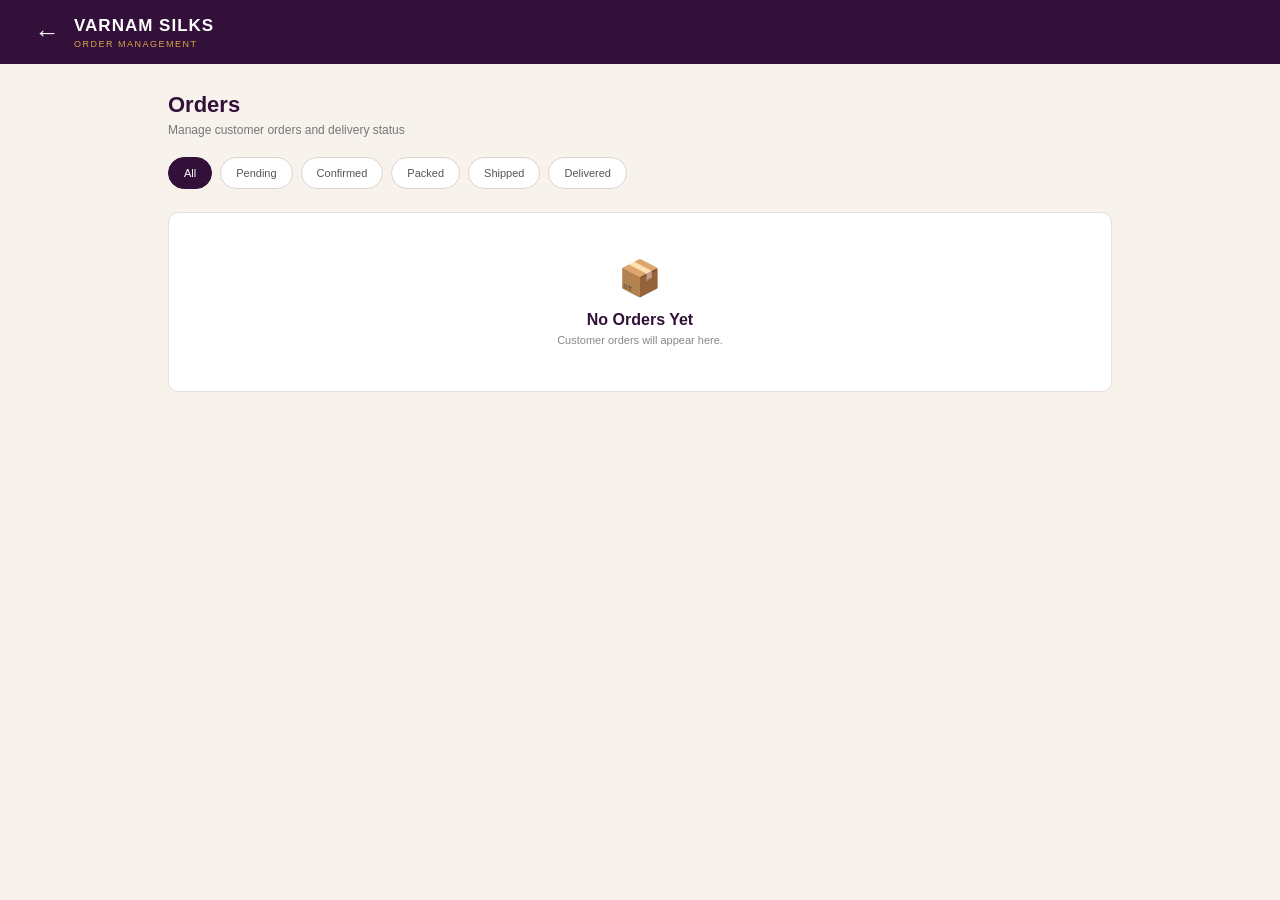
==== admin-orders.html @ 946ed435 "Add files via upload" ====
<!DOCTYPE html>
<html lang="en">

<head>

    <meta charset="UTF-8">

    <meta
        name="viewport"
        content="width=device-width, initial-scale=1.0"
    >

    <title>Varnam Silks - Orders</title>

    <style>

        * {
            box-sizing: border-box;
            margin: 0;
            padding: 0;
        }

        body {
            font-family: Arial, sans-serif;
            background: #f8f2ed;
            color: #321039;
        }


        /* =========================
           HEADER
        ========================= */

        .admin-header {

            height: 64px;

            background: #321039;

            display: flex;
            align-items: center;

            padding: 0 16px;

            color: white;

            position: sticky;
            top: 0;

            z-index: 100;
        }


        .back-btn {

            width: 38px;
            height: 38px;

            border: none;
            background: transparent;

            color: white;

            font-size: 25px;

            cursor: pointer;

            margin-right: 8px;
        }


        .header-title {

            flex: 1;
        }


        .header-title h1 {

            font-size: 17px;

            letter-spacing: 1px;
        }


        .header-title span {

            display: block;

            color: #d7a849;

            font-size: 9px;

            letter-spacing: 1.5px;

            margin-top: 3px;
        }


        /* =========================
           PAGE
        ========================= */

        .page {

            max-width: 1000px;

            margin: auto;

            padding: 20px 16px 40px;
        }


        .page-heading {

            margin-bottom: 20px;
        }


        .page-heading h2 {

            font-size: 22px;

            margin-bottom: 5px;

            color: #321039;
        }


        .page-heading p {

            font-size: 12px;

            color: #777;
        }


        /* =========================
           FILTERS
        ========================= */

        .filter-container {

            display: flex;

            gap: 8px;

            overflow-x: auto;

            padding-bottom: 5px;

            margin-bottom: 18px;
        }


        .filter-btn {

            flex-shrink: 0;

            border: 1px solid #ded3cc;

            background: white;

            color: #555;

            padding: 9px 15px;

            border-radius: 20px;

            font-size: 11px;

            cursor: pointer;
        }


        .filter-btn.active {

            background: #321039;

            color: white;

            border-color: #321039;
        }


        /* =========================
           ORDER CARD
        ========================= */

        .orders-container {

            display: flex;

            flex-direction: column;

            gap: 14px;
        }


        .order-card {

            background: white;

            border: 1px solid #eadfd8;

            border-radius: 10px;

            padding: 16px;

            box-shadow:
                0 3px 12px
                rgba(50, 16, 57, 0.06);
        }


        .order-top {

            display: flex;

            justify-content: space-between;

            align-items: flex-start;

            gap: 10px;

            padding-bottom: 13px;

            border-bottom: 1px solid #eee;
        }


        .order-id {

            font-size: 14px;

            font-weight: bold;

            color: #321039;

            margin-bottom: 5px;
        }


        .order-date {

            font-size: 10px;

            color: #888;
        }


        .status {

            display: inline-block;

            padding: 5px 9px;

            border-radius: 20px;

            font-size: 9px;

            background: #f4ead4;

            color: #8a6418;

            white-space: nowrap;
        }


        /* =========================
           CUSTOMER
        ========================= */

        .customer-section {

            padding: 13px 0;

            border-bottom: 1px solid #eee;
        }


        .customer-label {

            font-size: 9px;

            text-transform: uppercase;

            letter-spacing: 0.5px;

            color: #999;

            margin-bottom: 5px;
        }


        .customer-name {

            font-size: 13px;

            font-weight: bold;

            color: #321039;

            margin-bottom: 3px;
        }


        .customer-phone {

            font-size: 11px;

            color: #777;
        }


        /* =========================
           ORDER INFO
        ========================= */

        .order-info {

            display: grid;

            grid-template-columns:
                repeat(3, 1fr);

            gap: 8px;

            padding: 13px 0;

            border-bottom: 1px solid #eee;
        }


        .info-box {

            background: #f8f2ed;

            border-radius: 7px;

            padding: 9px;

        }


        .info-label {

            display: block;

            font-size: 9px;

            color: #888;

            margin-bottom: 4px;
        }


        .info-value {

            font-size: 12px;

            font-weight: bold;

            color: #321039;
        }


        /* =========================
           ITEMS
        ========================= */

        .items-section {

            padding: 13px 0;

            border-bottom: 1px solid #eee;
        }


        .items-title {

            font-size: 10px;

            color: #888;

            margin-bottom: 8px;

            text-transform: uppercase;
        }


        .item-row {

            display: flex;

            align-items: center;

            gap: 9px;

            margin-bottom: 8px;
        }


        .item-row:last-child {

            margin-bottom: 0;
        }


        .item-image {

            width: 42px;
            height: 52px;

            object-fit: cover;

            border-radius: 5px;

            border: 1px solid #eee;

            background: #f8f2ed;
        }


        .item-details {

            flex: 1;

            min-width: 0;
        }


        .item-name {

            font-size: 11px;

            font-weight: bold;

            color: #321039;

            white-space: nowrap;

            overflow: hidden;

            text-overflow: ellipsis;
        }


        .item-quantity {

            font-size: 9px;

            color: #888;

            margin-top: 3px;
        }


        .item-price {

            font-size: 11px;

            font-weight: bold;

            color: #321039;
        }


        /* =========================
           FOOTER
        ========================= */

        .order-footer {

            display: flex;

            align-items: center;

            justify-content: space-between;

            gap: 10px;

            padding-top: 13px;
        }


        .total-label {

            font-size: 9px;

            color: #888;

            margin-bottom: 3px;
        }


        .total-price {

            font-size: 17px;

            font-weight: bold;

            color: #321039;
        }


        .action-buttons {

            display: flex;

            gap: 7px;
        }


        .view-btn,
        .status-btn {

            border-radius: 6px;

            padding: 9px 11px;

            font-size: 10px;

            cursor: pointer;
        }


        .view-btn {

            background: white;

            border: 1px solid #321039;

            color: #321039;
        }


        .status-btn {

            background: #321039;

            border: 1px solid #321039;

            color: white;
        }


        /* =========================
           EMPTY
        ========================= */

        .empty-orders {

            background: white;

            border: 1px solid #eadfd8;

            border-radius: 10px;

            padding: 45px 20px;

            text-align: center;
        }


        .empty-icon {

            font-size: 35px;

            margin-bottom: 12px;
        }


        .empty-orders h3 {

            font-size: 16px;

            margin-bottom: 5px;
        }


        .empty-orders p {

            font-size: 11px;

            color: #888;
        }


        /* =========================
           STATUS COLORS
        ========================= */

        .status.confirmed {

            background: #e8f3ff;

            color: #25639b;
        }


        .status.packed {

            background: #f0e8ff;

            color: #6841a5;
        }


        .status.shipped {

            background: #e6f6ee;

            color: #28764c;
        }


        .status.out-for-delivery {

            background: #fff0df;

            color: #a15d19;
        }


        .status.delivered {

            background: #e2f5e7;

            color: #24713b;
        }


        /* =========================
           DESKTOP
        ========================= */

        @media (min-width: 700px) {

            .page {

                padding: 28px;
            }

            .admin-header {

                padding: 0 28px;
            }

            .order-card {

                padding: 20px;
            }

        }

    </style>

</head>


<body>


    <!-- =========================
         HEADER
    ========================= -->

    <header class="admin-header">

        <button
            class="back-btn"
            id="backBtn"
            aria-label="Back"
        >
            ←
        </button>


        <div class="header-title">

            <h1>
                VARNAM SILKS
            </h1>

            <span>
                ORDER MANAGEMENT
            </span>

        </div>

    </header>


    <!-- =========================
         MAIN
    ========================= -->

    <main class="page">


        <section class="page-heading">

            <h2>
                Orders
            </h2>

            <p>
                Manage customer orders and delivery status
            </p>

        </section>


        <!-- =========================
             FILTERS
        ========================= -->

        <div class="filter-container">

            <button
                class="filter-btn active"
                data-filter="all"
            >
                All
            </button>

            <button
                class="filter-btn"
                data-filter="Order Placed"
            >
                Pending
            </button>

            <button
                class="filter-btn"
                data-filter="Confirmed"
            >
                Confirmed
            </button>

            <button
                class="filter-btn"
                data-filter="Packed"
            >
                Packed
            </button>

            <button
                class="filter-btn"
                data-filter="Shipped"
            >
                Shipped
            </button>

            <button
                class="filter-btn"
                data-filter="Delivered"
            >
                Delivered
            </button>

        </div>


        <!-- =========================
             ORDERS
        ========================= -->

        <div
            class="orders-container"
            id="ordersContainer"
        >

            <!-- Orders will load here -->

        </div>


    </main>


    <!-- PART 2 GOES HERE -->
  <script>

/* ==========================================
   ADMIN ORDERS
========================================== */


/* ==========================================
   GET ORDERS
========================================== */

function getOrders() {

    try {

        const savedOrders =
            localStorage.getItem(
                "varnamOrders"
            );

        if (!savedOrders) {
            return [];
        }

        const orders =
            JSON.parse(savedOrders);

        return Array.isArray(orders)
            ? orders
            : [];

    } catch (error) {

        return [];

    }

}


/* ==========================================
   SAVE ORDERS
========================================== */

function saveOrders(orders) {

    localStorage.setItem(
        "varnamOrders",
        JSON.stringify(orders)
    );

}


/* ==========================================
   PRICE
========================================== */

function formatPrice(amount) {

    return "₹" +
        Number(amount || 0).toLocaleString(
            "en-IN"
        );

}


/* ==========================================
   DATE
========================================== */

function formatDate(dateValue) {

    if (!dateValue) {
        return "-";
    }

    const date =
        new Date(dateValue);

    if (isNaN(date.getTime())) {
        return "-";
    }

    return date.toLocaleDateString(
        "en-IN",
        {
            day: "2-digit",
            month: "short",
            year: "numeric"
        }
    );

}


/* ==========================================
   STATUS CLASS
========================================== */

function getStatusClass(status) {

    if (!status) {
        return "";
    }

    return status
        .toLowerCase()
        .replace(/ /g, "-");

}


/* ==========================================
   CUSTOMER NAME
========================================== */

function getCustomerName(order) {

    if (
        order.customer &&
        order.customer.name
    ) {

        return order.customer.name;

    }

    if (order.name) {
        return order.name;
    }

    return "Customer";

}


/* ==========================================
   CUSTOMER PHONE
========================================== */

function getCustomerPhone(order) {

    if (
        order.customer &&
        order.customer.phone
    ) {

        return order.customer.phone;

    }

    if (order.phone) {
        return order.phone;
    }

    return "Phone not available";

}


/* ==========================================
   LOAD ORDERS
========================================== */

function loadOrders(filter = "all") {

    const orders =
        getOrders();

    const container =
        document.getElementById(
            "ordersContainer"
        );


    /* ----------------------------------------
       NO ORDERS
    ---------------------------------------- */

    if (orders.length === 0) {

        container.innerHTML = `

            <div class="empty-orders">

                <div class="empty-icon">
                    📦
                </div>

                <h3>
                    No Orders Yet
                </h3>

                <p>
                    Customer orders will appear here.
                </p>

            </div>

        `;

        return;

    }


    /* ----------------------------------------
       FILTER
    ---------------------------------------- */

    let filteredOrders = orders;

    if (filter !== "all") {

        filteredOrders =
            orders.filter(
                function(order) {

                    const status =
                        order.status ||
                        "Order Placed";

                    return status === filter;

                }
            );

    }


    /* ----------------------------------------
       FILTER HAS NO RESULTS
    ---------------------------------------- */

    if (filteredOrders.length === 0) {

        container.innerHTML = `

            <div class="empty-orders">

                <div class="empty-icon">
                    🔍
                </div>

                <h3>
                    No Orders Found
                </h3>

                <p>
                    There are no orders in this category.
                </p>

            </div>

        `;

        return;

    }


    let html = "";


    /* ----------------------------------------
       CREATE ORDER CARDS
    ---------------------------------------- */

    filteredOrders.forEach(
        function(order) {

            const items =
                Array.isArray(order.items)
                    ? order.items
                    : [];


            let itemsHTML = "";


            items.forEach(
                function(item) {

                    itemsHTML += `

                        <div class="item-row">

                            <img
                                class="item-image"
                                src="${item.image || ""}"
                                alt="${item.name || "Product"}"
                            >

                            <div class="item-details">

                                <div class="item-name">
                                    ${item.name || "Product"}
                                </div>

                                <div class="item-quantity">
                                    Quantity:
                                    ${item.quantity || 1}
                                </div>

                            </div>

                            <div class="item-price">

                                ${formatPrice(
                                    Number(item.price || 0) *
                                    Number(item.quantity || 1)
                                )}

                            </div>

                        </div>

                    `;

                }
            );


            if (itemsHTML === "") {

                itemsHTML = `

                    <div
                        style="
                            font-size:11px;
                            color:#888;
                        "
                    >
                        No product information
                    </div>

                `;

            }


            const customerName =
                getCustomerName(order);

            const customerPhone =
                getCustomerPhone(order);


            const status =
                order.status ||
                "Order Placed";


            html += `

                <div class="order-card">

                    <!-- ORDER TOP -->

                    <div class="order-top">

                        <div>

                            <div class="order-id">

                                ${order.orderId || "Order"}

                            </div>

                            <div class="order-date">

                                ${formatDate(
                                    order.createdAt
                                )}

                            </div>

                        </div>


                        <span
                            class="status ${getStatusClass(status)}"
                        >

                            ${status}

                        </span>

                    </div>


                    <!-- CUSTOMER -->

                    <div class="customer-section">

                        <div class="customer-label">
                            Customer
                        </div>

                        <div class="customer-name">

                            ${customerName}

                        </div>

                        <div class="customer-phone">

                            ${customerPhone}

                        </div>

                    </div>


                    <!-- ORDER INFO -->

                    <div class="order-info">

                        <div class="info-box">

                            <span class="info-label">
                                Items
                            </span>

                            <span class="info-value">

                                ${items.length}

                            </span>

                        </div>


                        <div class="info-box">

                            <span class="info-label">
                                Payment
                            </span>

                            <span class="info-value">

                                ${order.paymentMethod ||
                                  "COD"}

                            </span>

                        </div>


                        <div class="info-box">

                            <span class="info-label">
                                Delivery
                            </span>

                            <span class="info-value">

                                ${order.deliveryCharge
                                    ? formatPrice(
                                        order.deliveryCharge
                                      )
                                    : "Free"}

                            </span>

                        </div>

                    </div>


                    <!-- ITEMS -->

                    <div class="items-section">

                        <div class="items-title">
                            Ordered Items
                        </div>

                        ${itemsHTML}

                    </div>


                    <!-- FOOTER -->

                    <div class="order-footer">

                        <div>

                            <div class="total-label">
                                Total Amount
                            </div>

                            <div class="total-price">

                                ${formatPrice(
                                    order.total
                                )}

                            </div>

                        </div>


                        <div class="action-buttons">

                            <button
                                class="view-btn"
                                onclick="viewOrder(
                                    '${order.orderId || ""}'
                                )"
                            >
                                View
                            </button>


                            <button
                                class="status-btn"
                                onclick="changeStatus(
                                    '${order.orderId || ""}'
                                )"
                            >
                                Update Status
                            </button>

                        </div>

                    </div>

                </div>

            `;

        }
    );


    container.innerHTML =
        html;

}


/* ==========================================
   VIEW ORDER
========================================== */

function viewOrder(orderId) {

    if (!orderId) {
        return;
    }

    window.location.href =
        "order-details.html?id=" +
        encodeURIComponent(orderId);

}


/* ==========================================
   UPDATE ORDER STATUS
========================================== */

function changeStatus(orderId) {

    const orders =
        getOrders();


    const orderIndex =
        orders.findIndex(
            function(order) {

                return order.orderId === orderId;

            }
        );


    if (orderIndex === -1) {

        alert(
            "Order not found."
        );

        return;

    }


    const currentStatus =
        orders[orderIndex].status ||
        "Order Placed";


    const statusList = [

        "Order Placed",

        "Confirmed",

        "Packed",

        "Shipped",

        "Out for Delivery",

        "Delivered"

    ];


    const currentIndex =
        statusList.indexOf(
            currentStatus
        );


    let nextIndex =
        currentIndex + 1;


    if (
        currentIndex === -1
    ) {

        nextIndex = 1;

    }


    if (
        nextIndex >=
        statusList.length
    ) {

        alert(
            "This order is already Delivered."
        );

        return;

    }


    const nextStatus =
        statusList[nextIndex];


    const confirmChange =
        confirm(
            "Change order status from \"" +
            currentStatus +
            "\" to \"" +
            nextStatus +
            "\"?"
        );


    if (!confirmChange) {
        return;
    }


    orders[orderIndex].status =
        nextStatus;


    saveOrders(orders);


    loadOrders(
        getActiveFilter()
    );


    alert(
        "Order status updated to " +
        nextStatus
    );

}


/* ==========================================
   ACTIVE FILTER
========================================== */

function getActiveFilter() {

    const activeButton =
        document.querySelector(
            ".filter-btn.active"
        );


    if (!activeButton) {
        return "all";
    }


    return activeButton.dataset.filter;

}


/* ==========================================
   FILTER BUTTONS
========================================== */

const filterButtons =
    document.querySelectorAll(
        ".filter-btn"
    );


filterButtons.forEach(
    function(button) {

        button.addEventListener(
            "click",
            function() {

                filterButtons.forEach(
                    function(btn) {

                        btn.classList.remove(
                            "active"
                        );

                    }
                );


                this.classList.add(
                    "active"
                );


                loadOrders(
                    this.dataset.filter
                );

            }
        );

    }
);


/* ==========================================
   BACK BUTTON
========================================== */

document
    .getElementById("backBtn")
    .addEventListener(
        "click",
        function() {

            window.location.href =
                "admin.html";

        }
    );


/* ==========================================
   START
========================================== */

loadOrders();

      </script>


</body>

</html>
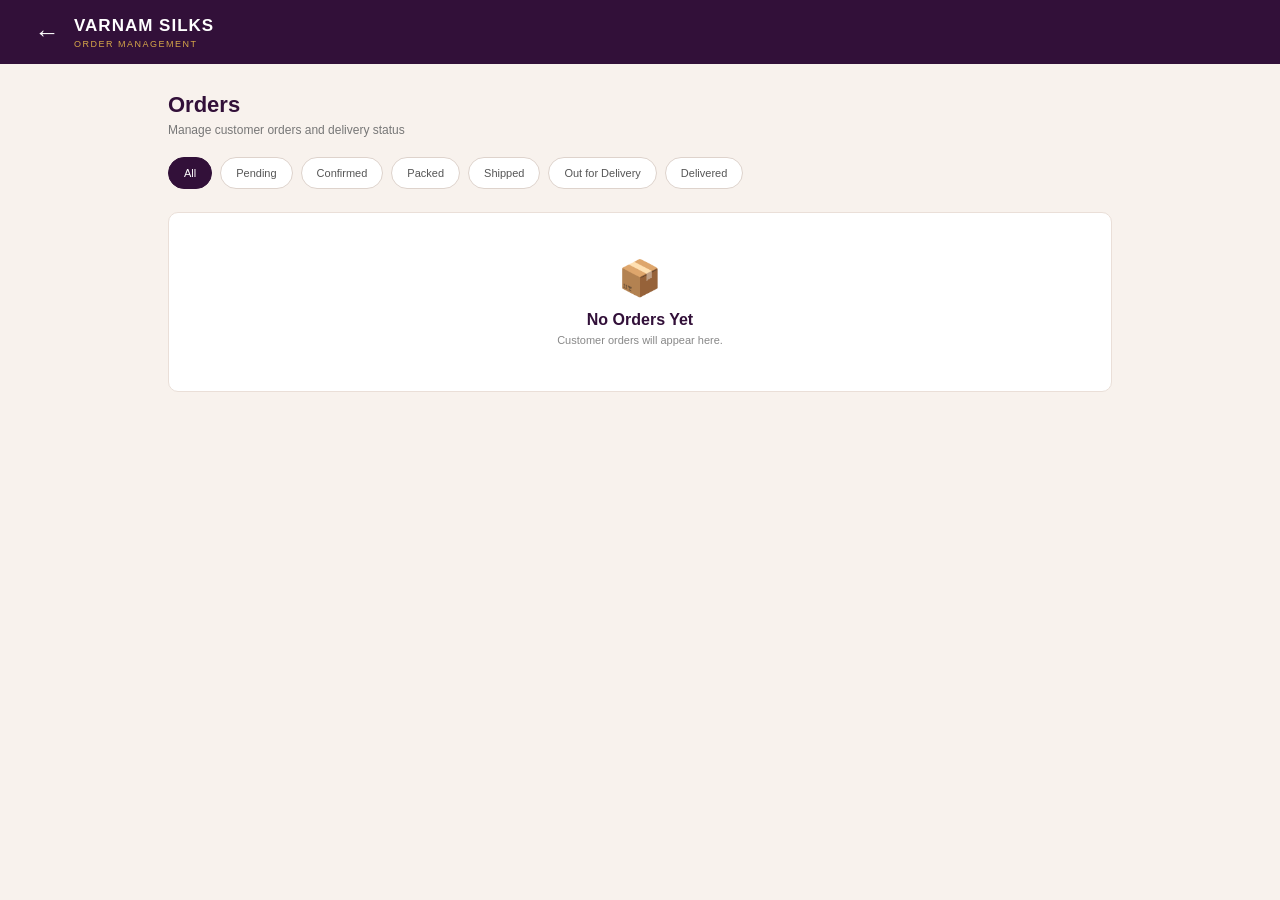
==== commit 2263f0f4: "Add files via upload" ====
--- a/admin-orders.html
+++ b/admin-orders.html
@@ -746,20 +746,26 @@
                 Packed
             </button>
 
-            <button
-                class="filter-btn"
-                data-filter="Shipped"
-            >
-                Shipped
-            </button>
-
-            <button
-                class="filter-btn"
-                data-filter="Delivered"
-            >
-                Delivered
-            </button>
-
+          <button
+    class="filter-btn"
+    data-filter="Shipped"
+>
+    Shipped
+</button>
+
+<button
+    class="filter-btn"
+    data-filter="Out for Delivery"
+>
+    Out for Delivery
+</button>
+
+<button
+    class="filter-btn"
+    data-filter="Delivered"
+>
+    Delivered
+</button>
         </div>
 
 
@@ -1357,7 +1363,8 @@
         orders.findIndex(
             function(order) {
 
-                return order.orderId === orderId;
+                return String(order.orderId) ===
+                       String(orderId);
 
             }
         );
@@ -1406,6 +1413,10 @@
         currentIndex + 1;
 
 
+    /* -----------------------------------------
+       UNKNOWN STATUS
+    ----------------------------------------- */
+
     if (
         currentIndex === -1
     ) {
@@ -1414,6 +1425,10 @@
 
     }
 
+
+    /* -----------------------------------------
+       ALREADY DELIVERED
+    ----------------------------------------- */
 
     if (
         nextIndex >=
@@ -1433,27 +1448,53 @@
         statusList[nextIndex];
 
 
+    /* -----------------------------------------
+       CONFIRM CHANGE
+    ----------------------------------------- */
+
     const confirmChange =
         confirm(
-            "Change order status from \"" +
+
+            "Change order status from\n\n" +
+
             currentStatus +
-            "\" to \"" +
+
+            "\n\nTo\n\n" +
+
             nextStatus +
-            "\"?"
+
+            "?"
+
         );
 
 
     if (!confirmChange) {
+
         return;
-    }
-
+
+    }
+
+
+    /* -----------------------------------------
+       UPDATE STATUS
+    ----------------------------------------- */
 
     orders[orderIndex].status =
         nextStatus;
 
 
-    saveOrders(orders);
-
+    /* -----------------------------------------
+       SAVE
+    ----------------------------------------- */
+
+    saveOrders(
+        orders
+    );
+
+
+    /* -----------------------------------------
+       REFRESH CURRENT FILTER
+    ----------------------------------------- */
 
     loadOrders(
         getActiveFilter()
@@ -1461,12 +1502,14 @@
 
 
     alert(
-        "Order status updated to " +
+
+        "Order status updated to\n\n" +
+
         nextStatus
+
     );
 
 }
-
 
 /* ==========================================
    ACTIVE FILTER
